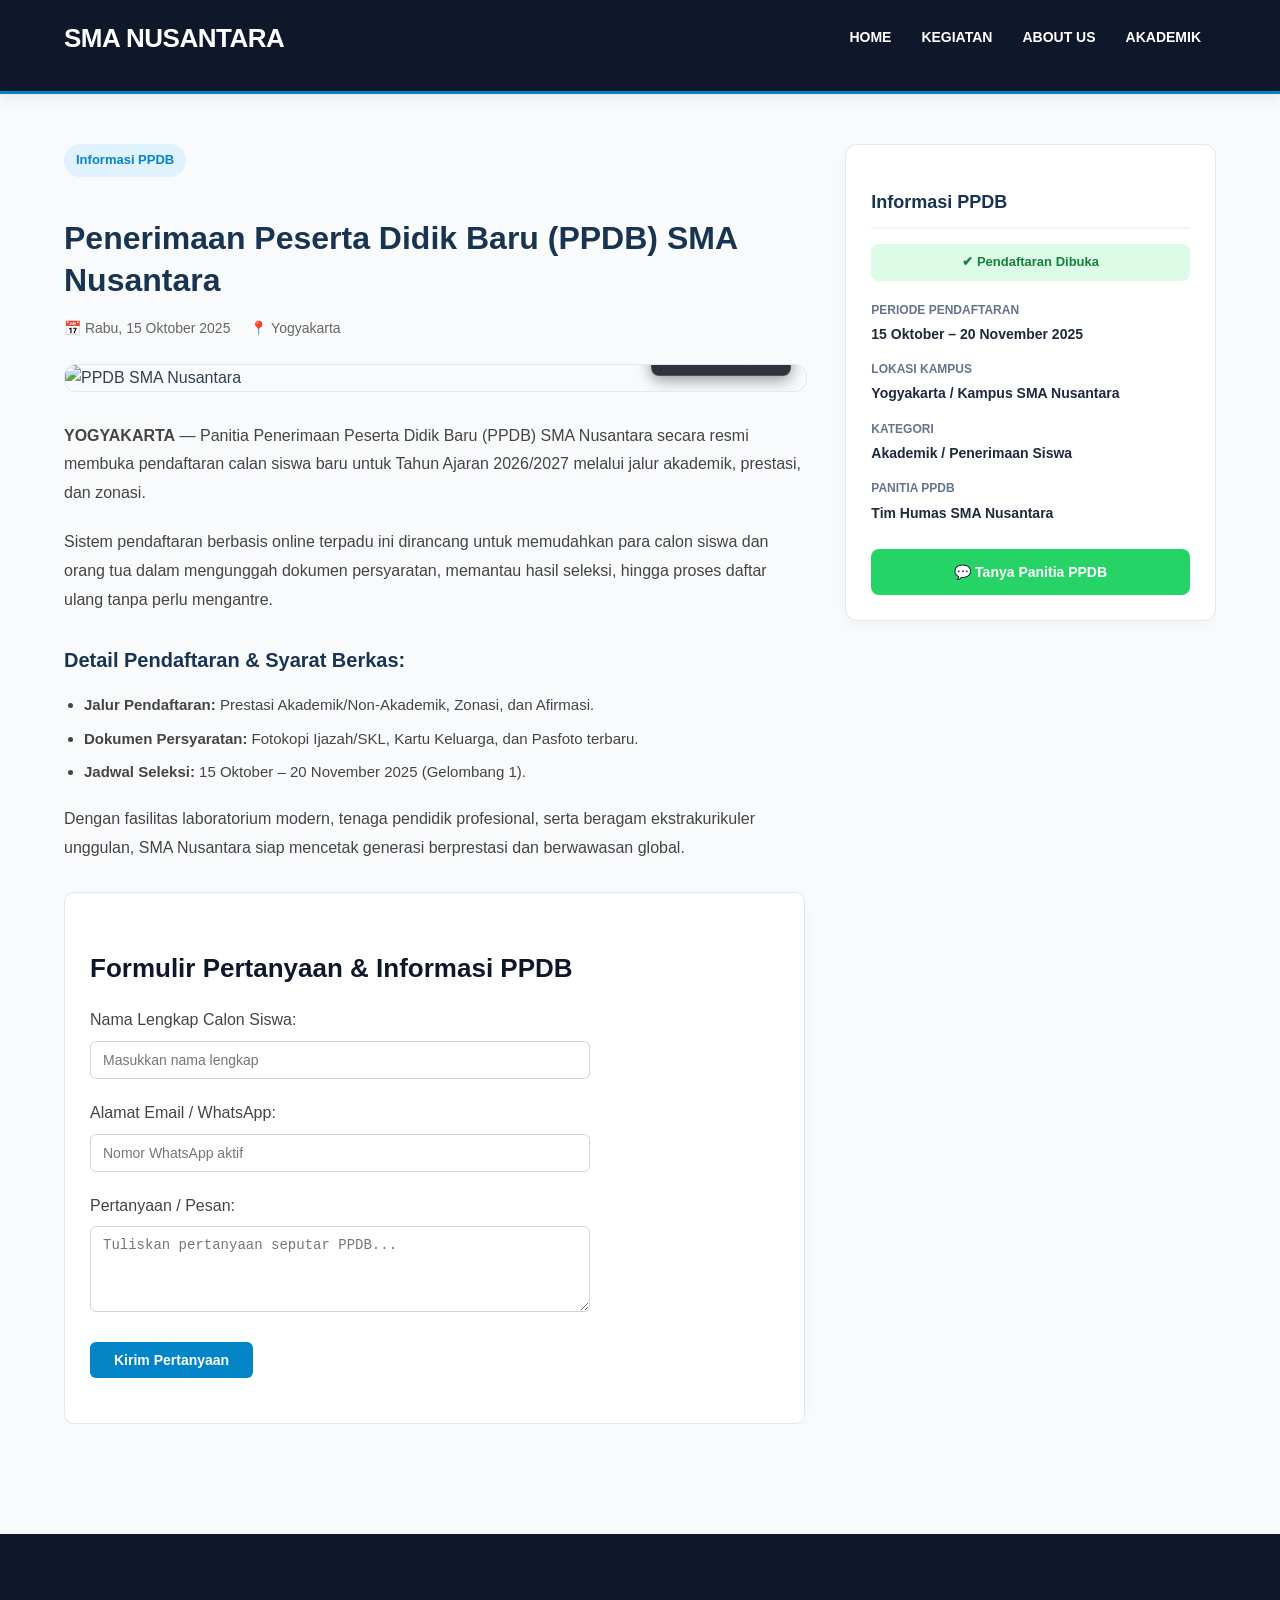
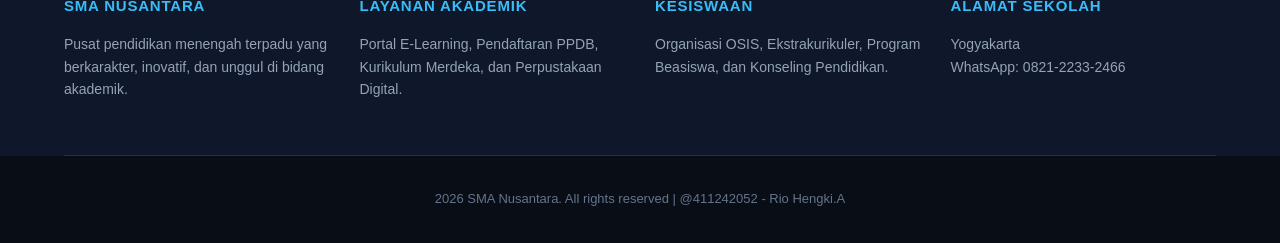
==== detail-kegiatan1.html @ ca3f429d "upload files" ====
<!DOCTYPE html>
<html lang="id">
<head>
    <meta charset="utf-8">
    <meta name="viewport" content="width=device-width, initial-scale=1.0">
    <meta name="author" content="Rio">
    <title>PPDB | Penerimaan Peserta Didik Baru - SMA Nusantara</title>

    <!-- Menghubungkan file CSS utama dan css detail1-->
    <link rel="stylesheet" href="./style.css">
    <link rel="stylesheet" href="./style-detail1.css">
</head>
<body>

    <!-- Header & Navigasi -->
    <header>
        <div class="container">
            <div id="branding">
                <h1>SMA NUSANTARA</h1>
            </div>
            <nav>
                <ul>
                    <li><a href="index.html">Home</a></li>
                    <li><a href="index.html#kegiatan">Kegiatan</a></li>
                    <li><a href="about.html">About Us</a></li>
                    <li><a href="services.html">Akademik</a></li>
                </ul>
            </nav>
        </div>
    </header>

    <!-- Bagian Konten Detail (Layout 2 Kolom: Artikel & Sidebar) -->
    <section class="detail-section">
        <div class="container detail-wrapper">
            
            <!-- Kolom Kiri: Judul, Gambar Utama, & Artikel Lengkap -->
            <div class="detail-main">
                <span class="badge-kategori">Informasi PPDB</span>
                <h1>Penerimaan Peserta Didik Baru (PPDB) SMA Nusantara</h1>
                
                <div class="detail-meta-info">
                    <span>📅 Rabu, 15 Oktober 2025</span>
                    <span>📍 Yogyakarta</span>
                </div>

                <!-- Gambar Utama Kegiatan -->
                <div class="detail-img-box">
                    <img src="./img/kegiatan1.jpeg" alt="PPDB SMA Nusantara">
                    <!-- Watermark Logo di Pojok Kanan Bawah -->
                    <div class="image-watermark">
                        <span class="watermark-brand">ilustrasi by AI</span>
                    </div>
                </div>
                
                <!-- Paragraf Penjelasan Lengkap -->
                <div class="detail-article">
                    <p><strong>YOGYAKARTA</strong> — Panitia Penerimaan Peserta Didik Baru (PPDB) SMA Nusantara secara resmi membuka pendaftaran calan siswa baru untuk Tahun Ajaran 2026/2027 melalui jalur akademik, prestasi, dan zonasi.</p>
                    
                    <p>Sistem pendaftaran berbasis online terpadu ini dirancang untuk memudahkan para calon siswa dan orang tua dalam mengunggah dokumen persyaratan, memantau hasil seleksi, hingga proses daftar ulang tanpa perlu mengantre.</p>

                    <h3>Detail Pendaftaran & Syarat Berkas:</h3>
                    <ul>
                        <li><strong>Jalur Pendaftaran:</strong> Prestasi Akademik/Non-Akademik, Zonasi, dan Afirmasi.</li>
                        <li><strong>Dokumen Persyaratan:</strong> Fotokopi Ijazah/SKL, Kartu Keluarga, dan Pasfoto terbaru.</li>
                        <li><strong>Jadwal Seleksi:</strong> 15 Oktober – 20 November 2025 (Gelombang 1).</li>
                    </ul>

                    <p>Dengan fasilitas laboratorium modern, tenaga pendidik profesional, serta beragam ekstrakurikuler unggulan, SMA Nusantara siap mencetak generasi berprestasi dan berwawasan global.</p>

                    <!-- Form Pendaftaran / Kontak (Integrasi Tugas Modul 4) -->
                    <div class="form-section">
                        <h3 id="judul-detail">Formulir Pertanyaan &amp; Informasi PPDB</h3>
                        <form action="#" method="POST">
                            <p>
                                <label for="nama">Nama Lengkap Calon Siswa:</label><br>
                                <input type="text" id="nama" name="nama" class="kotak-input" placeholder="Masukkan nama lengkap" required>
                            </p>
                            <p>
                                <label for="email">Alamat Email / WhatsApp:</label><br>
                                <input type="text" id="email" name="email" class="kotak-input" placeholder="Nomor WhatsApp aktif" required>
                            </p>
                            <p>
                                <label for="pesan">Pertanyaan / Pesan:</label><br>
                                <textarea id="pesan" name="pesan" class="kotak-input" rows="4" placeholder="Tuliskan pertanyaan seputar PPDB..." required></textarea>
                            </p>
                            <p>
                                <button type="submit" class="tombol-submit">Kirim Pertanyaan</button>
                            </p>
                        </form>
                    </div>

                </div>
            </div>

            <!-- Kolom Kanan: Sidebar Informasi Kegiatan -->
            <div class="detail-sidebar">
                <div class="sidebar-card">
                    <h3>Informasi PPDB</h3>
                    <div class="status-badge">✔ Pendaftaran Dibuka</div>
                    
                    <ul class="sidebar-info-list">
                        <li>
                            <strong>Periode Pendaftaran</strong>
                            <span>15 Oktober – 20 November 2025</span>
                        </li>
                        <li>
                            <strong>Lokasi Kampus</strong>
                            <span>Yogyakarta / Kampus SMA Nusantara</span>
                        </li>
                        <li>
                            <strong>Kategori</strong>
                            <span>Akademik / Penerimaan Siswa</span>
                        </li>
                        <li>
                            <strong>Panitia PPDB</strong>
                            <span>Tim Humas SMA Nusantara</span>
                        </li>
                    </ul>

                    <a href="https://wa.me/6282122332466?text=Halo%20Panitia%20PPDB%20SMA%20Nusantara,%20saya%20ingin%20konsultasi%20pendaftaran" class="btn-sidebar-wa" target="_blank">
                        💬 Tanya Panitia PPDB
                    </a>
                </div>
            </div>

        </div>
    </section>

    <!-- Footer -->
    <footer>
        <div class="container footer-container">
            <div class="footer-col">
                <h3>SMA NUSANTARA</h3>
                <p>Pusat pendidikan menengah terpadu yang berkarakter, inovatif, dan unggul di bidang akademik.</p>
            </div>
            <div class="footer-col">
                <h3>LAYANAN AKADEMIK</h3>
                <p>Portal E-Learning, Pendaftaran PPDB, Kurikulum Merdeka, dan Perpustakaan Digital.</p>
            </div>
            <div class="footer-col">
                <h3>KESISWAAN</h3>
                <p>Organisasi OSIS, Ekstrakurikuler, Program Beasiswa, dan Konseling Pendidikan.</p>
            </div>
            <div class="footer-col">
                <h3>ALAMAT SEKOLAH</h3>
                <p>Yogyakarta<br>WhatsApp: 0821-2233-2466</p>
            </div>
        </div>
        <div class="footer-bottom">
            <p>2026 SMA Nusantara. All rights reserved | @411242052 - Rio Hengki.A</p>
        </div>
    </footer>

</body>
</html>
---- style.css ----
/* =========================================================
   STYLE UTAMA SABANA LED (100% KOMPATIBEL INDEX & DETAIL 1-6)
========================================================= */

body {
    font-family: 'Segoe UI', Tahoma, Geneva, Verdana, sans-serif;
    padding: 0;
    margin: 0;
    background-color: #f8fafc;
    color: #334155;
    line-height: 1.6;
}

/* Container Pusat */
.container {
    width: 90%;
    max-width: 1200px;
    margin: 0 auto;
    overflow: hidden;
}

/* =========================
   ANNOUNCEMENT BAR (ATAS)
========================= */
#announcement-bar {
    background-color: #fffbeb;
    color: #92400e;
    padding: 10px 15px;
    font-size: 13px;
    border-bottom: 1px solid #fef3c7;
    text-align: center;
    position: relative;
}

.announcement-content {
    display: flex;
    justify-content: center;
    align-items: center;
    position: relative;
}

.close-announcement {
    position: absolute;
    right: 10px;
    cursor: pointer;
    font-size: 18px;
    font-weight: bold;
    color: #b45309;
}

.close-announcement:hover {
    color: #ea580c;
}

/* =========================
   HEADER & NAVIGASI
========================= */
header {
    background: #0f172a;
    color: #ffffff;
    padding-top: 18px;
    padding-bottom: 18px;
    min-height: 55px;
    border-bottom: #0284c7 3px solid;
    box-shadow: 0 4px 15px rgba(0, 0, 0, 0.08);
    position: sticky;
    top: 0;
    z-index: 1000;
}

header a {
    color: #ffffff;
    text-decoration: none;
    text-transform: uppercase;
    font-size: 14px;
    font-weight: bold;
    transition: color 0.2s ease;
}

header ul {
    padding: 0;
    margin: 0;
    list-style: none;
}

header li {
    float: left;
    padding: 0 15px;
}

header #branding {
    float: left;
}

header #branding h1 {
    margin: 0;
    font-size: 26px;
    letter-spacing: -0.5px;
}

header .highlight-led {
    background: linear-gradient(90deg, #00f2fe, #4facfe, #00ff87, #ffe600, #ff007f);
    -webkit-background-clip: text;
    -webkit-text-fill-color: transparent;
    font-weight: bold;
    filter: drop-shadow(0 0 2px rgba(255, 255, 255, 0.4));
}

header nav {
    float: right;
    margin-top: 6px;
}

header .current a,
header a:hover {
    color: #38bdf8;
}

/* =========================
   BANNER / SHOWCASE
========================= */
#showcase {
    position: relative; /* Menahan gambar .showcase-bg agar tidak menutupi header */
    overflow: hidden;
    background: linear-gradient(135deg, #f0f9ff 0%, #f8fafc 60%, #ffffff 100%);
    padding: 80px 20px;
}

#showcase .showcase-bg {
    position: absolute;
    inset: 0;
    width: 100%;
    height: 100%;
    object-fit: cover;
    object-position: center;
    z-index: 0;
}

.showcase-wrap {
    position: relative;
    z-index: 2;
    max-width: 1100px;
    margin: 0 auto;
    display: grid;
    grid-template-columns: 1fr 1fr;
    gap: 48px;
    align-items: center;
}

.badge {
    display: inline-block;
    font-size: 12px;
    font-weight: 700;
    letter-spacing: 1px;
    text-transform: uppercase;
    color: #0284c7;
    background: #e0f2fe;
    padding: 6px 14px;
    border-radius: 999px;
    margin-bottom: 18px;
}

#showcase h1 {
    font-size: clamp(28px, 3.5vw, 42px);
    font-weight: 800;
    line-height: 1.2;
    color: #0f172a;
    margin: 0 0 16px;
}

#showcase p {
    font-size: 17px;
    line-height: 1.7;
    color:black;
    margin: 0 0 28px;
}

.showcase-actions {
    display: flex;
    gap: 12px;
    flex-wrap: wrap;
}

.btn-primary,
.btn-outline {
    padding: 12px 24px;
    border-radius: 8px;
    font-weight: 600;
    text-decoration: none;
}

.btn-primary {
    background: #0284c7;
    color: #ffffff;
}

.btn-outline {
    border: 1px solid #0284c7;
    color: #0284c7;
}

/* =========================
   BLOK KEGIATAN & GRID CARD
========================= */
.kegiatan-section {
    margin-top: 30px;
    padding: 30px 0 60px 0;
}

.kegiatan-section h2 {
    text-align: center;
    color: #0f172a;
    font-size: 32px;
    font-weight: 800;
    margin-bottom: 5px;
}

.kegiatan-section .subtitle {
    text-align: center;
    color: #64748b;
    margin-bottom: 40px;
    font-size: 15px;
}

.kegiatan-grid {
    display: grid;
    grid-template-columns: repeat(3, 1fr);
    gap: 28px;
}

.card {
    background: #ffffff;
    border-radius: 12px;
    border: 1px solid #e2e8f0;
    box-shadow: 0 4px 12px rgba(0, 0, 0, 0.03);
    overflow: hidden;
    transition: all 0.3s ease;
    display: flex;
    flex-direction: column;
    justify-content: space-between;
}

.card:hover {
    transform: translateY(-6px);
    box-shadow: 0 12px 28px rgba(2, 132, 199, 0.12);
    border-color: #bae6fd;
}

.card-img {
    width: 100%;
    height: 195px;
    background-color: #e2e8f0;
    overflow: hidden;
}

.card-img img {
    width: 100%;
    height: 100%;
    object-fit: cover;
    transition: transform 0.4s ease;
}

.card:hover .card-img img {
    transform: scale(1.05);
}

.card-body {
    padding: 20px;
}

.card-title {
    color: #0f172a;
    margin-bottom: 10px;
    font-size: 18px;
    font-weight: 700;
    line-height: 1.4;
}

.card-meta {
    font-size: 12px;
    color: #0284c7;
    font-weight: 600;
    margin-bottom: 10px;
}

.card-desc {
    font-size: 14px;
    color: #64748b;
    margin-bottom: 15px;
    line-height: 1.5;
}

.card-link {
    color: #0284c7;
    text-decoration: none;
    font-weight: 700;
    font-size: 14px;
    display: inline-block;
    transition: color 0.2s;
}

.card-link:hover {
    color: #0369a1;
    text-decoration: underline;
}

/* =========================
   FOOTER 4 KOLOM & COPYRIGHT
========================= */
footer {
    background: #0f172a;
    color: #ffffff;
    margin-top: 60px;
    padding-top: 45px;
    clear: both;
}

.footer-container {
    display: grid;
    grid-template-columns: repeat(4, 1fr);
    gap: 30px;
    padding-bottom: 35px;
    border-bottom: 1px solid rgba(255, 255, 255, 0.1);
}

.footer-col {
    margin-bottom: 20px;
}

.footer-col h3 {
    font-size: 15px;
    margin-bottom: 15px;
    color: #38bdf8;
    text-transform: uppercase;
    letter-spacing: 0.8px;
    font-weight: 700;
}

.footer-col p {
    color: #94a3b8;
    font-size: 14px;
    line-height: 1.6;
    margin: 0;
}

.footer-bottom {
    text-align: center;
    padding: 20px;
    font-size: 13px;
    color: #64748b;
    background: #090d16;
}

/* =========================
   TOMBOL FLOATING WA
========================= */
.floating-wa {
    position: fixed;
    bottom: 25px;
    right: 25px;
    background-color: #25d366;
    color: white;
    width: 55px;
    height: 55px;
    border-radius: 50%;
    display: flex;
    align-items: center;
    justify-content: center;
    box-shadow: 0 4px 14px rgba(37, 211, 102, 0.4);
    z-index: 1000;
    transition: transform 0.3s ease, background-color 0.3s ease;
}

.floating-wa svg {
    width: 30px;
    height: 30px;
}

.floating-wa:hover {
    transform: scale(1.1);
    background-color: #20ba5a;
}

/* =========================
   TAMBAHAN KHUSUS MODUL 4
========================= */
.form-section {
    background: #ffffff;
    padding: 25px;
    border-radius: 10px;
    border: 1px solid #e2e8f0;
    box-shadow: 0 4px 12px rgba(0, 0, 0, 0.03);
    margin-top: 30px;
}

#judul-detail {
    color: #0f172a;
    font-size: 26px;
    font-weight: 700;
    margin-bottom: 10px;
}

.kotak-input {
    width: 100%;
    max-width: 500px;
    padding: 10px 12px;
    margin-top: 6px;
    border: 1px solid #cbd5e1;
    border-radius: 6px;
    font-size: 14px;
    box-sizing: border-box;
}

.kotak-input:focus {
    outline: none;
    border-color: #0284c7;
    box-shadow: 0 0 0 3px rgba(2, 132, 199, 0.15);
}

.tombol-submit {
    background-color: #0284c7;
    color: white;
    padding: 10px 24px;
    border: none;
    border-radius: 6px;
    font-size: 14px;
    font-weight: 600;
    cursor: pointer;
    transition: background 0.2s ease;
}

.tombol-submit:hover {
    background-color: #0369a1;
}

/* =========================
   RESPONSIF (TABLET & HP)
========================= */
@media (max-width: 900px) {
    .kegiatan-grid {
        grid-template-columns: repeat(2, 1fr);
    }
    .footer-container {
        grid-template-columns: repeat(2, 1fr);
    }
}

@media (max-width: 768px) {
    header #branding,
    header nav {
        float: none;
        text-align: center;
    }
    header nav {
        margin-top: 15px;
    }
    header li {
        float: none;
        display: inline-block;
        padding: 5px 8px;
    }
    .showcase-wrap,
    .kegiatan-grid {
        grid-template-columns: 1fr;
    }
    #showcase {
        padding: 50px 15px;
    }
    #showcase h1 {
        margin-top: 25px;
        font-size: 28px;
    }
}

@media (max-width: 600px) {
    .footer-container {
        grid-template-columns: 1fr;
    }
}
---- style-detail1.css ----
/* =========================
   STYLE KHUSUS HALAMAN DETAIL KEGIATAN
========================= */

.detail-section {
    padding: 50px 0;
}

.detail-wrapper {
    display: grid;
    grid-template-columns: 2fr 1fr;
    gap: 40px;
    align-items: start;
}

.badge-kategori {
    display: inline-block;
    background-color: #e0f2fe;
    color: #0284c7;
    padding: 6px 12px;
    border-radius: 20px;
    font-size: 13px;
    font-weight: bold;
    margin-bottom: 15px;
}

.detail-main h1 {
    font-size: 32px;
    color: #183451;
    margin-bottom: 15px;
    line-height: 1.3;
}

.detail-meta-info {
    display: flex;
    gap: 20px;
    font-size: 14px;
    color: #666;
    margin-bottom: 25px;
}

.detail-img-box {
    width: 100%;
    max-height: 450px;
    border-radius: 12px;
    overflow: hidden;
    margin-bottom: 30px;
    border: 1px solid #e2e8f0;
}

.detail-img-box img {
    width: 100%;
    height: 100%;
    object-fit: cover;
}

.detail-article p {
    font-size: 16px;
    line-height: 1.8;
    color: #444;
    margin-bottom: 20px;
}

.detail-article h3 {
    font-size: 20px;
    color: #183451;
    margin: 30px 0 15px 0;
}

.detail-article ul {
    margin-bottom: 20px;
    padding-left: 20px;
}

.detail-article li {
    font-size: 15px;
    line-height: 1.7;
    color: #444;
    margin-bottom: 8px;
}

/* Sidebar Kotak Kanan */
.sidebar-card {
    background: #ffffff;
    border: 1px solid #e2e8f0;
    border-radius: 12px;
    padding: 25px;
    box-shadow: 0 4px 15px rgba(0, 0, 0, 0.04);
    position: sticky;
    top: 90px;
}

.sidebar-card h3 {
    font-size: 18px;
    color: #183451;
    margin-bottom: 15px;
    border-bottom: 2px solid #f1f5f9;
    padding-bottom: 10px;
}

.status-badge {
    background-color: #dcfce7;
    color: #15803d;
    padding: 8px 12px;
    border-radius: 8px;
    font-size: 13px;
    font-weight: bold;
    text-align: center;
    margin-bottom: 20px;
}

.sidebar-info-list {
    list-style: none;
    padding: 0;
    margin: 0 0 25px 0;
}

.sidebar-info-list li {
    display: flex;
    flex-direction: column;
    margin-bottom: 15px;
    font-size: 14px;
}

.sidebar-info-list strong {
    color: #64748b;
    font-size: 12px;
    text-transform: uppercase;
    margin-bottom: 3px;
}

.sidebar-info-list span {
    color: #1e293b;
    font-weight: 600;
}

.btn-sidebar-wa {
    display: block;
    text-align: center;
    background-color: #25d366;
    color: #ffffff;
    text-decoration: none;
    padding: 12px;
    border-radius: 8px;
    font-weight: bold;
    font-size: 14px;
    transition: background-color 0.2s;
}

.btn-sidebar-wa:hover {
    background-color: #20ba5a;
}

/* Responsif untuk HP / Tablet */
@media (max-width: 900px) {
    .detail-wrapper {
        grid-template-columns: 1fr;
    }
    .sidebar-card {
        position: static;
    }
}
/* =========================
   WATERMARK / LOGO DI POJOK GAMBAR
========================= */

/* Pastikan kotak gambar memiliki posisi relative agar watermark tidak keluar jalur */
.detail-img-box {
    position: relative; 
}

/* Kotak Watermark di Pojok Kanan Bawah */
/* =========================
   WATERMARK LOGO DI POJOK GAMBAR
========================= */

.detail-img-box {
    position: relative; /* Wajib agar watermark bisa diposisikan di dalam kotak gambar */
}

.image-watermark {
    position: absolute;
    bottom: 15px;
    right: 15px;
    background: rgba(11, 15, 25, 0.85); /* Background gelap agak transparan agar warna LED makin kontras */
    padding: 8px 16px;
    border-radius: 8px;
    box-shadow: 0 4px 15px rgba(0, 0, 0, 0.4);
    border: 1px solid rgba(255, 255, 255, 0.15);
    backdrop-filter: blur(4px);
    z-index: 10;
}

.watermark-brand {
    font-size: 14px;
    font-weight: bold;
    letter-spacing: 1px;
    
    /* Efek gradasi warna-warni khas LED */
    background: linear-gradient(
        to right,
        #00f2fe,
        #4facfe,
        #00ff87,
        #ffe600,
        #ff6b6b,
        #ff007f
    );
    -webkit-background-clip: text;
    -webkit-text-fill-color: transparent;
    
    /* Efek pendaran cahaya (glowing) */
    filter: drop-shadow(0 0 3px rgba(255, 255, 255, 0.5));
}
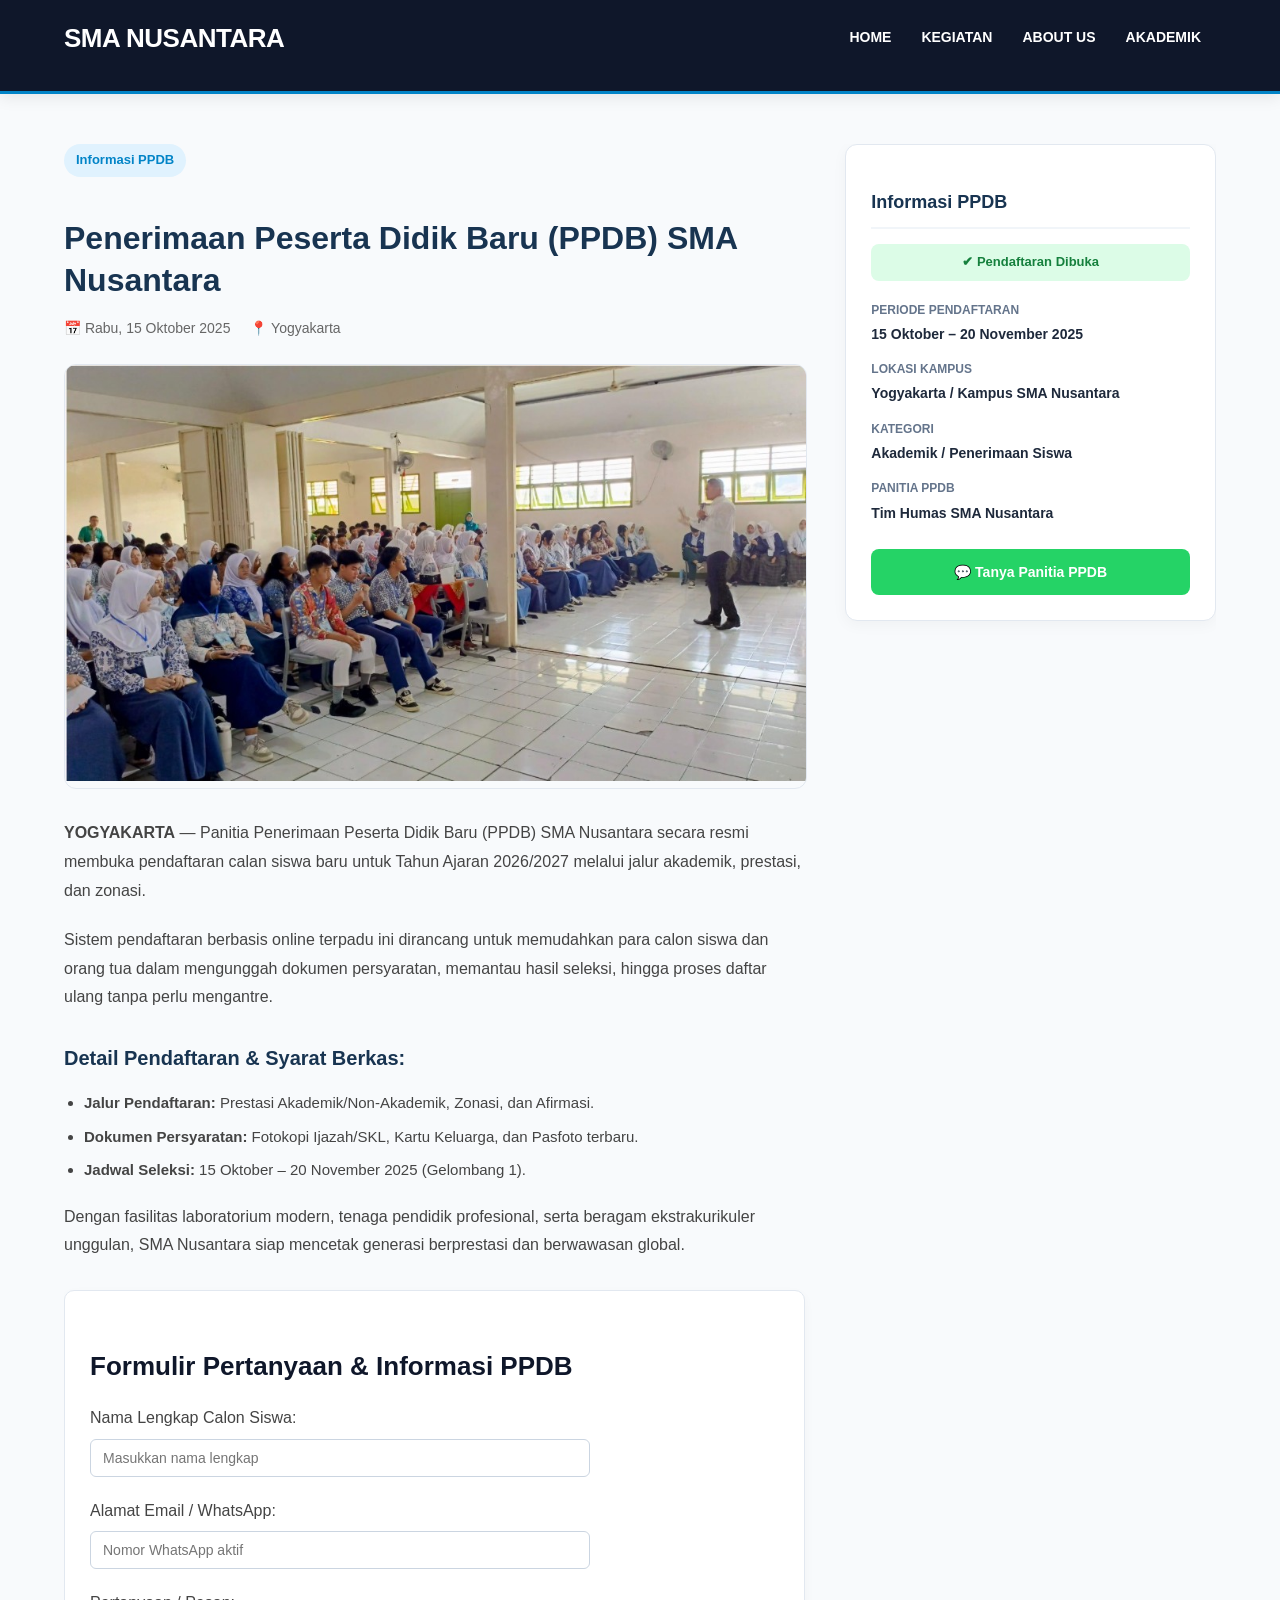
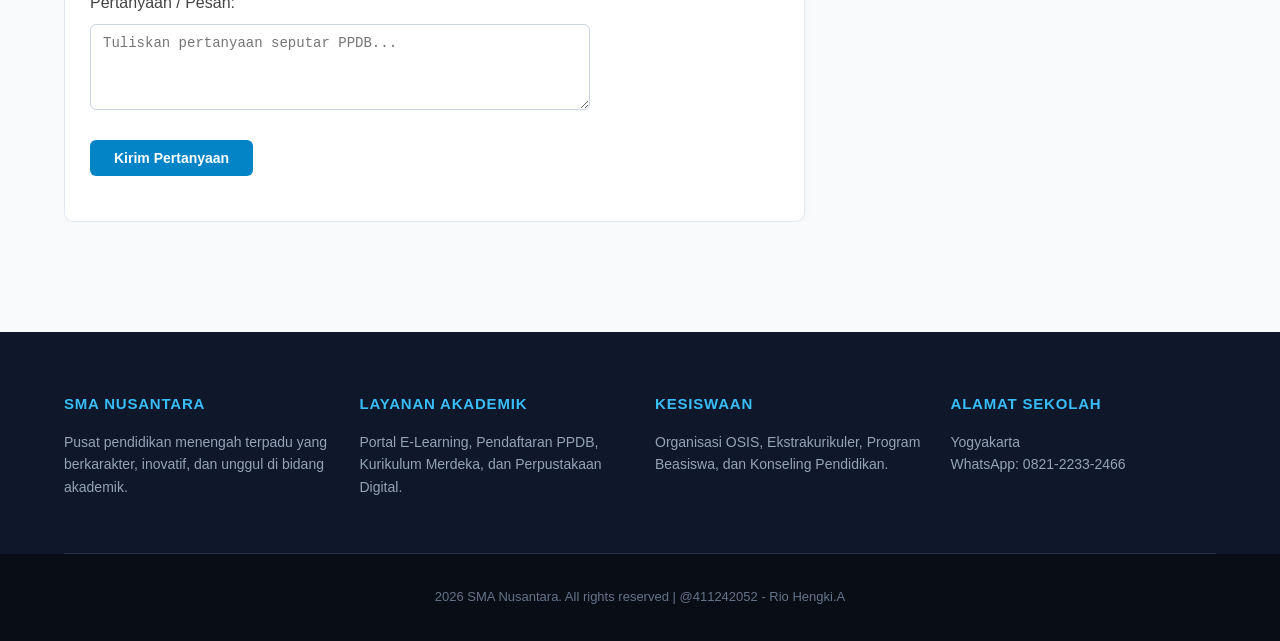
==== commit fac92144: "perbaiakan html & css" ====
--- a/detail-kegiatan1.html
+++ b/detail-kegiatan1.html
@@ -46,10 +46,6 @@
                 <!-- Gambar Utama Kegiatan -->
                 <div class="detail-img-box">
                     <img src="./img/kegiatan1.jpeg" alt="PPDB SMA Nusantara">
-                    <!-- Watermark Logo di Pojok Kanan Bawah -->
-                    <div class="image-watermark">
-                        <span class="watermark-brand">ilustrasi by AI</span>
-                    </div>
                 </div>
                 
                 <!-- Paragraf Penjelasan Lengkap -->
--- a/style.css
+++ b/style.css
@@ -1,5 +1,5 @@
 /* =========================================================
-   STYLE UTAMA SABANA LED (100% KOMPATIBEL INDEX & DETAIL 1-6)
+   STYLE UTAMA SMA NUSANTARA (CLEAN & MINIMALIS)
 ========================================================= */
 
 body {
@@ -53,7 +53,7 @@
 }
 
 /* =========================
-   HEADER & NAVIGASI
+   HEADER & NAVIGASI (Sticky)
 ========================= */
 header {
     background: #0f172a;
@@ -117,23 +117,14 @@
 }
 
 /* =========================
-   BANNER / SHOWCASE
+   BANNER / SHOWCASE (Dua Kolom Cerah)
 ========================= */
 #showcase {
-    position: relative; /* Menahan gambar .showcase-bg agar tidak menutupi header */
+    position: relative;
     overflow: hidden;
-    background: linear-gradient(135deg, #f0f9ff 0%, #f8fafc 60%, #ffffff 100%);
-    padding: 80px 20px;
-}
-
-#showcase .showcase-bg {
-    position: absolute;
-    inset: 0;
-    width: 100%;
-    height: 100%;
-    object-fit: cover;
-    object-position: center;
-    z-index: 0;
+    background: linear-gradient(135deg, #f0f9ff 0%, #e0f2fe 60%, #bae6fd 100%);
+    padding: 70px 20px;
+    color: #0f172a;
 }
 
 .showcase-wrap {
@@ -142,7 +133,7 @@
     max-width: 1100px;
     margin: 0 auto;
     display: grid;
-    grid-template-columns: 1fr 1fr;
+    grid-template-columns: 1.1fr 0.9fr;
     gap: 48px;
     align-items: center;
 }
@@ -154,10 +145,11 @@
     letter-spacing: 1px;
     text-transform: uppercase;
     color: #0284c7;
-    background: #e0f2fe;
+    background: #ffffff;
     padding: 6px 14px;
     border-radius: 999px;
     margin-bottom: 18px;
+    box-shadow: 0 2px 6px rgba(2, 132, 199, 0.1);
 }
 
 #showcase h1 {
@@ -169,9 +161,9 @@
 }
 
 #showcase p {
-    font-size: 17px;
+    font-size: 16px;
     line-height: 1.7;
-    color:black;
+    color: #334155;
     margin: 0 0 28px;
 }
 
@@ -187,20 +179,107 @@
     border-radius: 8px;
     font-weight: 600;
     text-decoration: none;
+    transition: all 0.3s ease;
 }
 
 .btn-primary {
     background: #0284c7;
     color: #ffffff;
+    box-shadow: 0 4px 12px rgba(2, 132, 199, 0.25);
+}
+
+.btn-primary:hover {
+    background: #0369a1;
 }
 
 .btn-outline {
-    border: 1px solid #0284c7;
+    border: 2px solid #0284c7;
     color: #0284c7;
-}
-
-/* =========================
-   BLOK KEGIATAN & GRID CARD
+    background: #ffffff;
+}
+
+.btn-outline:hover {
+    background: #e0f2fe;
+}
+
+/* =========================
+   KOTAK VISUAL KANAN (Gaya Kartu Sekolah)
+========================= */
+.showcase-visual {
+    display: flex;
+    justify-content: center;
+    align-items: center;
+}
+
+.school-card-box {
+    background: #ffffff;
+    width: 100%;
+    max-width: 420px;
+    padding: 40px 30px;
+    border-radius: 20px;
+    box-shadow: 0 20px 40px rgba(2, 132, 199, 0.12);
+    border: 1px solid #e0f2fe;
+    text-align: center;
+    position: relative;
+    overflow: hidden;
+}
+
+.school-card-box::before {
+    content: '';
+    position: absolute;
+    top: 0;
+    left: 0;
+    width: 100%;
+    height: 6px;
+    background: linear-gradient(90deg, #0284c7, #38bdf8);
+}
+
+.school-logo-placeholder {
+    width: 70px;
+    height: 70px;
+    background: #0f172a;
+    color: #38bdf8;
+    font-size: 20px;
+    font-weight: 800;
+    border-radius: 50%;
+    display: flex;
+    align-items: center;
+    justify-content: center;
+    margin: 0 auto 15px auto;
+    box-shadow: 0 4px 10px rgba(15, 23, 42, 0.2);
+}
+
+.school-card-box h2 {
+    font-size: 28px;
+    font-weight: 800;
+    color: #0f172a;
+    margin: 0 0 10px 0;
+    letter-spacing: 0.5px;
+}
+
+.school-card-box p {
+    font-size: 13px;
+    color: #64748b;
+    margin: 0;
+    font-weight: 500;
+}
+
+/* Responsif untuk HP / Tablet */
+@media (max-width: 768px) {
+    .showcase-wrap {
+        grid-template-columns: 1fr;
+        text-align: center;
+    }
+    .showcase-actions {
+        justify-content: center;
+    }
+    .school-card-box {
+        margin-top: 20px;
+    }
+}
+
+/* =========================
+   BLOK AGENDA & KARTU KEGIATAN (TANPA GAMBAR)
 ========================= */
 .kegiatan-section {
     margin-top: 30px;
@@ -246,56 +325,48 @@
     border-color: #bae6fd;
 }
 
-.card-img {
-    width: 100%;
-    height: 195px;
-    background-color: #e2e8f0;
-    overflow: hidden;
-}
-
-.card-img img {
-    width: 100%;
+.card-body {
+    padding: 25px;
+    display: flex;
+    flex-direction: column;
     height: 100%;
-    object-fit: cover;
-    transition: transform 0.4s ease;
-}
-
-.card:hover .card-img img {
-    transform: scale(1.05);
-}
-
-.card-body {
-    padding: 20px;
+}
+
+.agenda-badge {
+    display: inline-block;
+    background: linear-gradient(135deg, #0284c7 0%, #0369a1 100%);
+    color: #ffffff;
+    font-size: 12px;
+    font-weight: 600;
+    padding: 6px 14px;
+    border-radius: 999px;
+    margin-bottom: 16px;
+    align-self: flex-start;
+    box-shadow: 0 4px 10px rgba(2, 132, 199, 0.25);
 }
 
 .card-title {
     color: #0f172a;
-    margin-bottom: 10px;
-    font-size: 18px;
+    margin-bottom: 12px;
+    font-size: 20px;
     font-weight: 700;
-    line-height: 1.4;
-}
-
-.card-meta {
-    font-size: 12px;
-    color: #0284c7;
-    font-weight: 600;
-    margin-bottom: 10px;
-}
-
-.card-desc {
-    font-size: 14px;
+    line-height: 1.3;
+}
+
+.agenda-info {
+    font-size: 13px;
     color: #64748b;
-    margin-bottom: 15px;
-    line-height: 1.5;
+    margin: 4px 0;
 }
 
 .card-link {
     color: #0284c7;
     text-decoration: none;
     font-weight: 700;
-    font-size: 14px;
+    font-size: 13px;
+    letter-spacing: 0.5px;
     display: inline-block;
+    margin-top: 18px;
     transition: color 0.2s;
 }
 
@@ -382,7 +453,7 @@
 }
 
 /* =========================
-   TAMBAHAN KHUSUS MODUL 4
+   TAMBAHAN KHUSUS MODUL 4 (FORM)
 ========================= */
 .form-section {
     background: #ffffff;
@@ -476,4 +547,4 @@
     .footer-container {
         grid-template-columns: 1fr;
     }
-}+}   
--- a/style-detail1.css
+++ b/style-detail1.css
@@ -159,56 +159,4 @@
     .sidebar-card {
         position: static;
     }
-}
-/* =========================
-   WATERMARK / LOGO DI POJOK GAMBAR
-========================= */
-
-/* Pastikan kotak gambar memiliki posisi relative agar watermark tidak keluar jalur */
-.detail-img-box {
-    position: relative; 
-}
-
-/* Kotak Watermark di Pojok Kanan Bawah */
-/* =========================
-   WATERMARK LOGO DI POJOK GAMBAR
-========================= */
-
-.detail-img-box {
-    position: relative; /* Wajib agar watermark bisa diposisikan di dalam kotak gambar */
-}
-
-.image-watermark {
-    position: absolute;
-    bottom: 15px;
-    right: 15px;
-    background: rgba(11, 15, 25, 0.85); /* Background gelap agak transparan agar warna LED makin kontras */
-    padding: 8px 16px;
-    border-radius: 8px;
-    box-shadow: 0 4px 15px rgba(0, 0, 0, 0.4);
-    border: 1px solid rgba(255, 255, 255, 0.15);
-    backdrop-filter: blur(4px);
-    z-index: 10;
-}
-
-.watermark-brand {
-    font-size: 14px;
-    font-weight: bold;
-    letter-spacing: 1px;
-    
-    /* Efek gradasi warna-warni khas LED */
-    background: linear-gradient(
-        to right,
-        #00f2fe,
-        #4facfe,
-        #00ff87,
-        #ffe600,
-        #ff6b6b,
-        #ff007f
-    );
-    -webkit-background-clip: text;
-    -webkit-text-fill-color: transparent;
-    
-    /* Efek pendaran cahaya (glowing) */
-    filter: drop-shadow(0 0 3px rgba(255, 255, 255, 0.5));
 }
